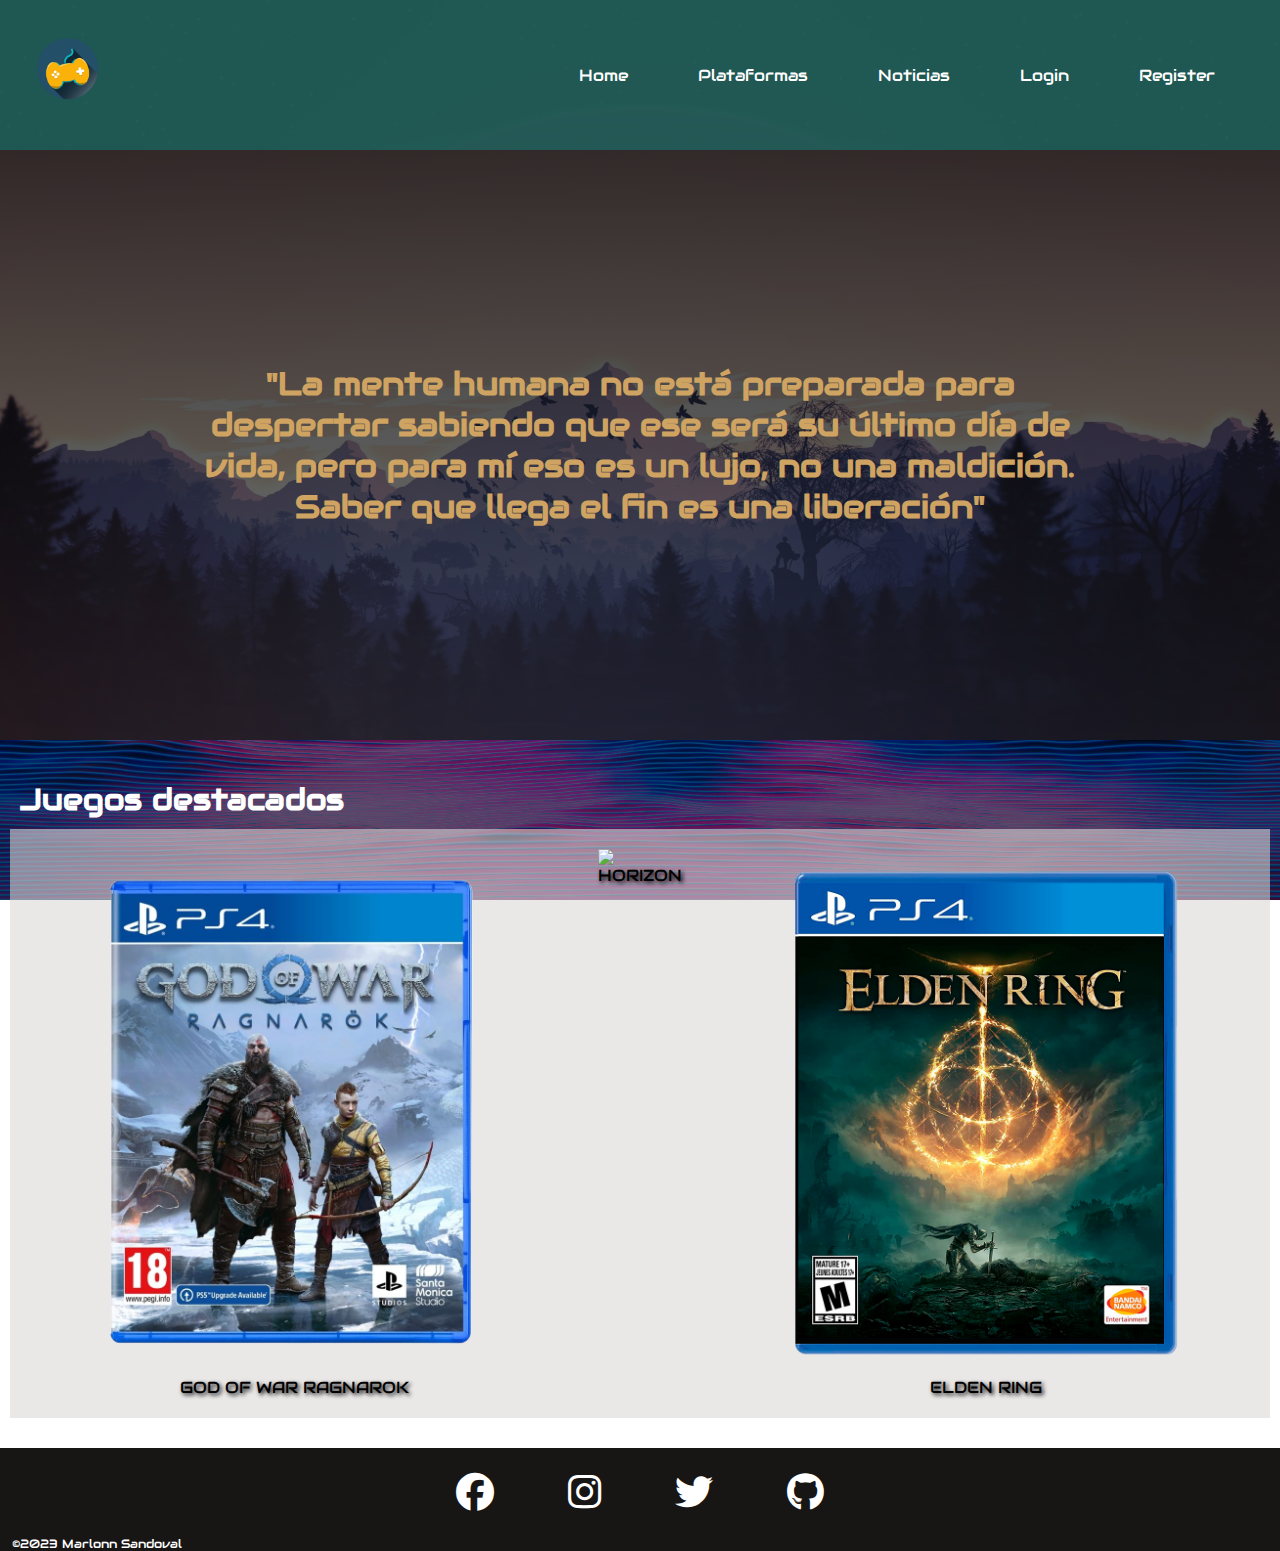
==== index.html @ 2cc252ff "Commit 1" ====
<!DOCTYPE html>
<html lang="en">

<head>
    <meta charset="UTF-8">
    <meta http-equiv="X-UA-Compatible" content="IE=edge">
    <meta name="viewport" content="width=device-width, initial-scale=1.0">
    <title>Document</title>
    <link href="https://cdn.jsdelivr.net/npm/bootstrap@5.3.0-alpha1/dist/css/bootstrap.min.css" rel="stylesheet"
        integrity="sha384-GLhlTQ8iRABdZLl6O3oVMWSktQOp6b7In1Zl3/Jr59b6EGGoI1aFkw7cmDA6j6gD" crossorigin="anonymous">
    <script src="https://cdn.jsdelivr.net/npm/bootstrap@5.3.0-alpha1/dist/js/bootstrap.bundle.min.js"
        integrity="sha384-w76AqPfDkMBDXo30jS1Sgez6pr3x5MlQ1ZAGC+nuZB+EYdgRZgiwxhTBTkF7CXvN"
        crossorigin="anonymous"></script>
    <link rel="stylesheet" href="css/main.css">
    <link rel="stylesheet" href="https://fonts.googleapis.com/css?family=Audiowide">
    <link rel="stylesheet" href="https://cdnjs.cloudflare.com/ajax/libs/font-awesome/6.2.1/css/all.min.css">
</head>

<body>
    <header>
        <nav>

            <div class="navbar-logo">
                <a href="index.html"><img src="img/logo.png"></a>
            </div>

            <label for="nav-check" class="navbar-checkbox"><i class="fa-solid fa-bars"></i></label>
            <input type="checkbox" id="nav-check">

            <ul class="navbar">
                <li>
                    <a href="index.html">Home</a>
                </li>
                <li>
                    <a href="paginas/plataformas.html">Plataformas</a>
                </li>
                <li>
                    <a href="paginas/noticias.html">Noticias</a>
                </li>
                <li>
                    <a href="paginas/login.html">Login</a>
                </li>
                <li>
                    <a href="paginas/register.html">Register</a>
                </li>
            </ul>

        </nav>
    </header>
    <main>

        <section class="marco">
            <div>
                <h2>"La mente humana no está preparada para despertar sabiendo que ese será su último día de vida, pero
                    para
                    mí eso es un lujo, no una maldición. Saber que llega el fin es una liberación"</h2>
            </div>
        </section>

        <section class="destacados">
            <h2>Juegos destacados</h2>
            <div class="destacados__container">
                <div class="container__games">
                    <div class="games">
                        <img src="img/juegos/GOD-OF-WAR-RAGNAROK.png">
                        <p>GOD OF WAR RAGNAROK</p>
                    </div>
                    <div class="games">
                        <img src="img/juegos/PS40190_1.png">
                        <p>HORIZON</p>
                    </div>
                    <div class="games">
                        <img src="img/juegos/PS40191_2.png">
                        <p>ELDEN RING</p>
                    </div>
                </div>
            </div>
        </section>
    </main>

    <footer class="footer">
        <div class="footer-container">
            <div class="footer__redes">
                <a href="" class="redes__icon">
                    <i class="fa-brands fa-facebook"></i>
                    <!--<p>Facebook</p>-->
                </a>

                <a href="" class="redes__icon redes__icon--instagram">
                    <i class="fa-brands fa-instagram"></i>
                    <!--<p>Instagram</p>-->
                </a>

                <a href="" class="redes__icon redes__icon--twitter">
                    <i class="fa-brands fa-twitter"></i>
                    <!--<p>Twitter</p>-->
                </a>

                <a href="" class="redes__icon redes__icon--github">
                    <i class="fa-brands fa-github"></i>
                    <!--<p>Github</p>-->
                </a>

            </div>
        </div>

        <small>©2023 Marlonn Sandoval</small>

    </footer>
</body>

</html>
---- css/main.css ----
* {
    padding: 0;
    margin: 0;
}

/*--------------------------FONDO--------------------------------*/
body {
    display: flex;
    flex-direction: column;
    min-height: 100vh;
    color: white;
    font-family: "Audiowide", sans-serif;
    background-image: linear-gradient(rgba(0, 0, 0, 0.4), rgba(0, 0, 0, 0.6)), url('../img/fondo.jpg');
    background-repeat: no-repeat;
    background-size: cover;
    background-position: center;
    background-attachment: fixed;
}

/*------------------------HEADER------------------------------*/


nav {
    display: flex;
    justify-content: space-between;
    align-items: center;
    height: 90px;
    padding: 30px;
    background-color: rgba(31, 92, 85, 0.96);
}

.navbar-logo,
.navbar-logo img {
    height: 80px;
    width: auto;
    transition: all 300ms;
}

.navbar-logo img:hover {
    transform: scale(1.15);
}

.navbar {
    display: flex;
    list-style: none;
    margin: 0;
    padding: 0;
}

.navbar li {
    padding: 0px 10px;
    transition: all 300ms;
}

.navbar li:hover {
    transform: scale(1.12);
}

.navbar a {
    text-decoration: none;
    padding: 12px 25px;
}

.navbar a:link,
a:visited {
    color: white;
}

.navbar a:hover,
a:active {
    background-color: rgb(19, 63, 58);
}

.navbar-checkbox {
    font-size: 28px;
    margin-right: 40px;
}

#nav-check,
.navbar-checkbox {
    display: none;
}


@media /*screen and*/ (max-width: 849px) {
    .navbar li a {
        font-size: 13px;
    }
}

@media /*screen and*/ (max-width: 780px) {

    .navbar-checkbox {
        display:  block;
    }
    

    .navbar{
        flex-direction: column;
        position:absolute ;
        width: 100%;
        top: 0;
        left: 0;
        background-color: rgba(31, 92, 85, 0.96);
        transform: translateY(-100%);
        transition: transform 0.3s;
    }

    .navbar li{
        padding: 15px;
    }

    #nav-check:checked ~ .navbar{
        transform: translateY(33%);
        
    }

}


/*------------------------INDEX------------------------*/
.marco {
    display: flex;
    background-image: linear-gradient(rgba(0, 0, 0, 0.8), rgba(0, 0, 0, 0.5)), url('../img/fondo2.jpg');
    background-repeat: no-repeat;
    background-size: cover;
    background-position: center;
    width: 100%;
    height: 590px;
    cursor: default;
    align-items: center;
}

.marco h2 {
    color: rgb(207, 163, 97);
    text-align: center;
    font-size: 2.5vw;
    padding: 0 200px;
}

.destacados {
    padding: 30px 10px;
}

.destacados h2 {
    font-size: 30px;
    padding: 10px;
}

.destacados__container {
    background-color: rgba(220, 215, 215, 0.6);
}

.container__games {
    display: flex;
}

.games {
    display: flex;
    flex-direction: column;
    align-items: center;
    color: black;
    padding: 20px;
}

.games p {
    text-shadow: 2px 2px 4px #000000;
}

.games img {
    width: 100%;
    height: auto;
}

/*------------------------NOTICIAS------------------------*/

.noticias h1 {
    text-align: center;
    margin: 40px 0;
    text-decoration-line: overline underline;
}

.contenedor-noticias {
    padding: 30px;
    background-color: rgba(129, 129, 129, 0.5);
}

.noticia {
    display: flex;
    flex-direction: column;
    padding: 20px;
    border: 5px solid #6060602b;
    background-color: rgba(46, 44, 44, 0.6);
    height: 100%;
    border-radius: 30px;
}

.noticia h2 {
    font-size: 20px;
    padding: 10px 0;
}

.noticia h2 a:hover {
    color: rgb(168, 168, 168);
}

.noticia p {
    font-size: 14px;
    text-align: justify;
}


/*------------------------PLATAFORMAS------------------------*/
.plataformas {
    background-color: rgba(57, 57, 57, 0.8);
}

.plataformas h1 {
    text-align: center;
    padding-top: 20px;
    text-decoration: underline;
}

.plataforma__container {
    display: flex;
    flex-direction: column;
    padding: 40px 70px;
}

.container__plataformas {
    display: flex;
    align-items: center;
    background-color: rgba(19, 14, 14, 0.3);
    padding: 40px;
    margin-bottom: 30px;
    border-radius: 30px;
}

.plataformas__cont {
    width: 100%;
    padding: 0 30px;
}

.plataformas__cont p {
    text-align: justify;
}

.plataformas__cont h2 {
    text-decoration: overline underline;
    color: #6c67ad;
}

.plataformas__img {
    width: 100%;
    height: auto;
}

.plataformas__img img {
    width: 100%;
    height: auto;
}

.container__plataformas--reverse {
    flex-direction: row-reverse;
}

@media screen and (max-width: 899px) {
    .container__plataformas {
        flex-direction: column;
        text-align: center;
    }
}

@media screen and (max-width: 555px) {
    .plataformas h1 {
        font-size: 20px;
    }

    .plataforma__container {
        padding: 40px 20px;
    }

    .container__plataformas {
        padding: 20px;
    }

    .plataformas__cont {
        padding: 0 10px;
    }

    .plataformas__cont h2 {
        font-size: 18px;
    }

    .plataformas__cont p {
        font-size: 12px;
    }
}

/*------------------------LOGIN - REGISTER------------------------*/


.formulario form {
    max-width: 600px;
    margin: 50px auto;
    display: flex;
    flex-direction: column;
    color: black;
    font-size: 30px;
    background-color: rgba(255, 255, 255, 0.8);
    padding: 30px;
}

form h1 {
    margin: 30px;
    text-align: center;
}

input[type=text],
input[type=password],
input[type=email],
select {
    /*display: block;*/
    font-size: 15px;
    width: 90%;
    background-color: rgba(255, 255, 255, 0.1);
    margin-bottom: 8px;
    padding: 12px 5px;
    border: none;
    border-bottom: 0.5px solid rgb(0, 0, 0);
}

input[type=text]:focus,
input[type=password]:focus,
input[type=email]:focus {
    background-color: rgba(255, 255, 255, 0.5);
    outline: none;
}

form input[type=submit] {
    margin: auto;
    font-family: "Audiowide", sans-serif;
    font-size: 15px;
    cursor: pointer;
    background-color: rgba(0, 128, 0, 0.9);
    padding: 15px 20px;
    color: white;
    transition: 300ms;
}

input[type=submit]:hover {
    background-color: rgb(0, 128, 0);
    transform: scale(1.03);
}

.check {
    /*display: block;*/
    font-size: 15px;
    margin: 20px 0;
}

.check a {
    color: #000;
}

.sign_in {
    font-size: 20px;
    text-align: center;
    background-color: #e9e9e9;
    margin-top: 30px;
    padding: 20px;
    cursor: default;
}

.sign_in a {
    color: #000000;
}

.sign_in a:hover {
    color: #393535;
}

/*-----------------footer------------------------*/
.footer {
    display: flex;
    flex-direction: column;
    background-color: rgb(24, 21, 21);
    margin-top: auto;
}

.footer-container {
    display: flex;
    justify-content: center;
    padding: 25px;
}

.footer__redes {
    display: flex;
    justify-content: space-between;
    width: 30%;
}

.footer__redes a {
    text-decoration: none;
    text-align: center;
    padding: auto;
}

.redes__icon {
    transition: all 0.4s;
}

.redes__icon i {
    font-size: 38px;
}

@media screen and (max-width: 640px) {

    .footer small {
        text-align: center;
    }

    .redes__icon i {
        font-size: 30px;
    }

    .footer__redes {
        width: 53%;
    }

}

.redes__icon:hover {
    color: rgb(45, 45, 227);
    transform: scale(1.20);
}

.redes__icon--instagram:hover {
    color: rgb(150, 63, 76);
}

.redes__icon--twitter:hover {
    color: rgb(25, 148, 219);
}

.redes__icon--github:hover {
    color: rgb(145, 144, 144);
}

.footer small {
    font-size: 12px;
    padding: 0 12px;
}
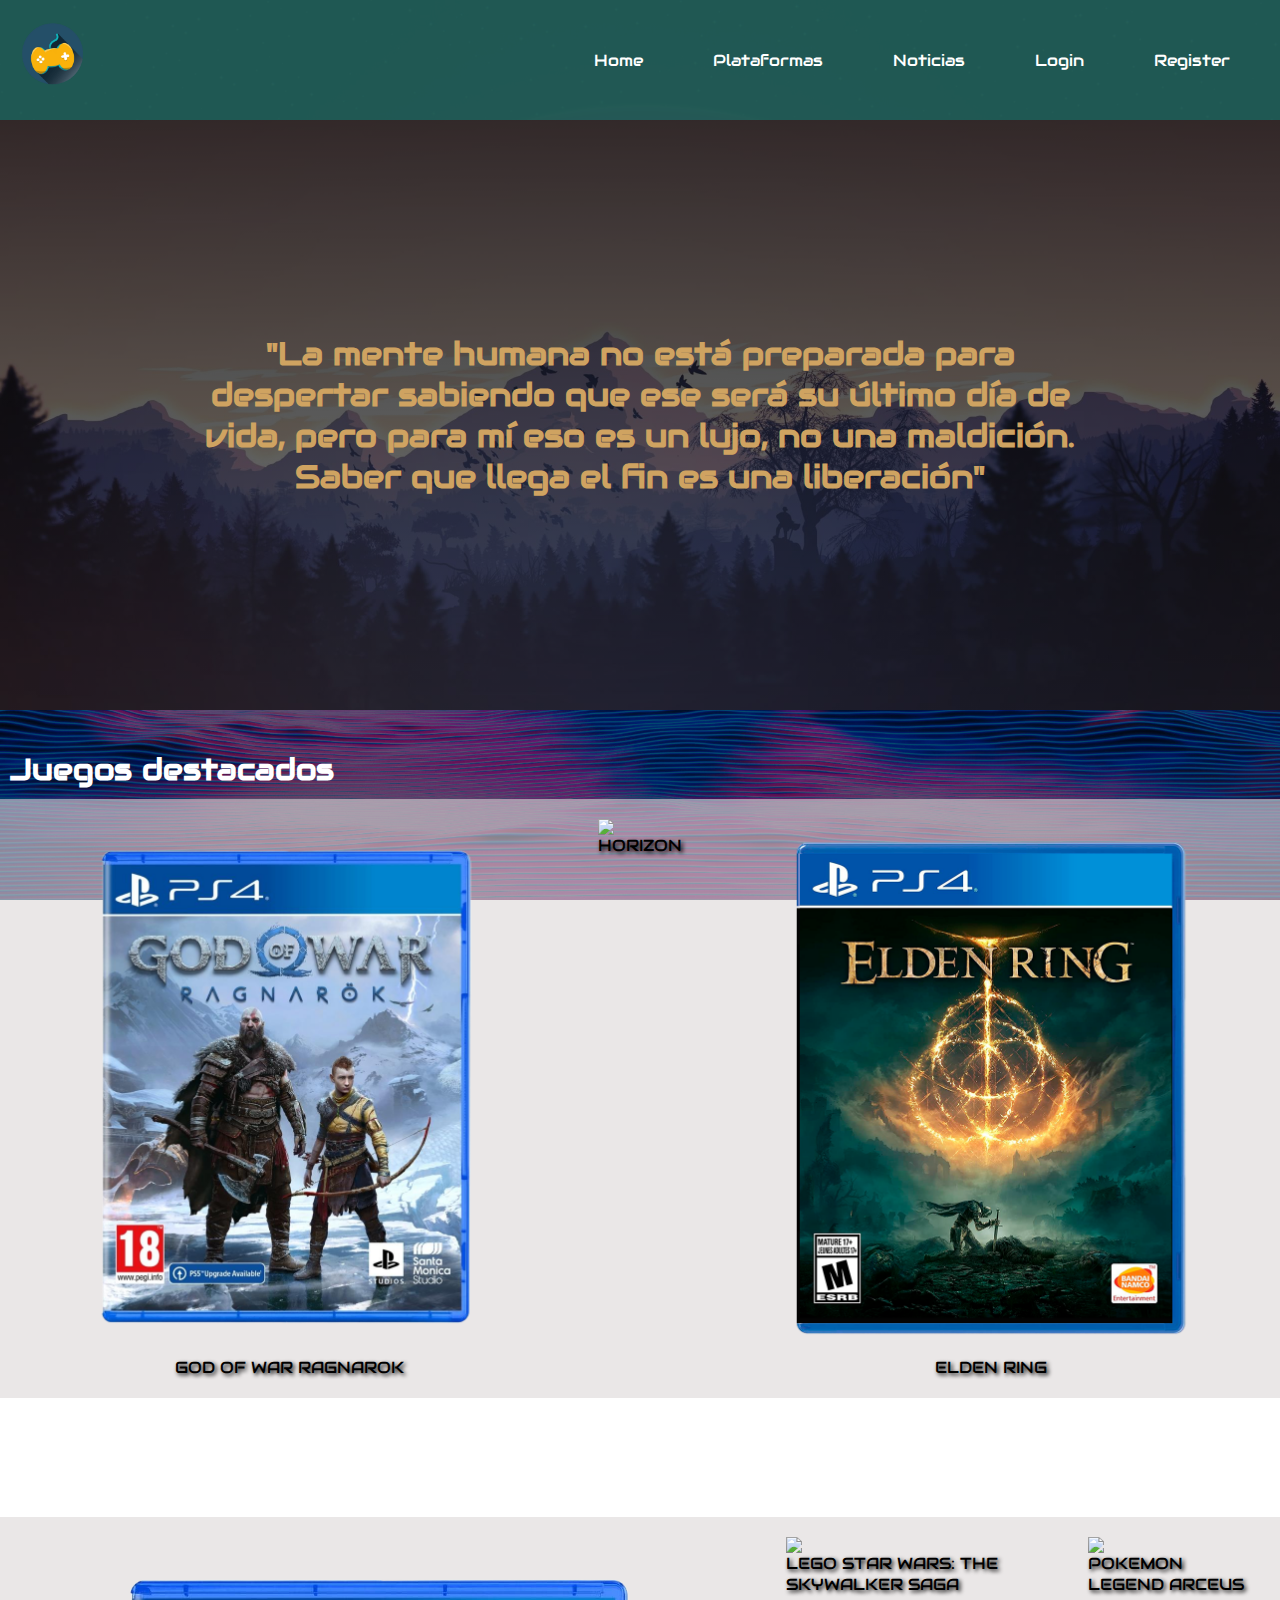
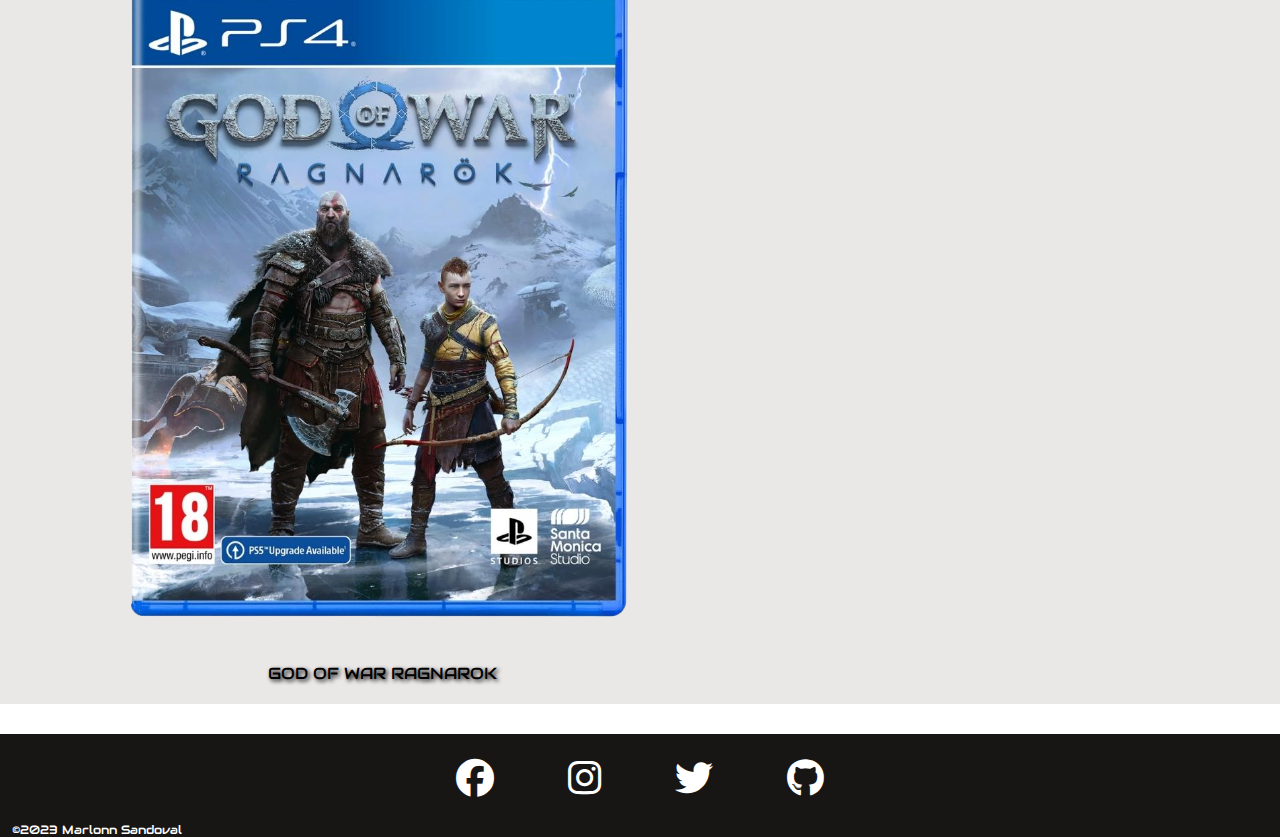
==== commit 98c476ec: "Commit 2" ====
--- a/index.html
+++ b/index.html
@@ -57,21 +57,41 @@
             </div>
         </section>
 
-        <section class="destacados">
+        <section class="games">
             <h2>Juegos destacados</h2>
-            <div class="destacados__container">
-                <div class="container__games">
-                    <div class="games">
+            <div class="games__container">
+                <div class="container__items">
+                    <div class="game">
                         <img src="img/juegos/GOD-OF-WAR-RAGNAROK.png">
                         <p>GOD OF WAR RAGNAROK</p>
                     </div>
-                    <div class="games">
+                    <div class="game">
                         <img src="img/juegos/PS40190_1.png">
                         <p>HORIZON</p>
                     </div>
-                    <div class="games">
+                    <div class="game">
                         <img src="img/juegos/PS40191_2.png">
                         <p>ELDEN RING</p>
+                    </div>
+                </div>
+            </div>
+        </section>
+
+        <section class="games">
+            <h2>Juegos destacados</h2>
+            <div class="games__container">
+                <div class="container__items">
+                    <div class="game">
+                        <img src="img/juegos/GOD-OF-WAR-RAGNAROK.png">
+                        <p>GOD OF WAR RAGNAROK</p>
+                    </div>
+                    <div class="game">
+                        <img src="https://psnclickdigitales.com/wp-content/uploads/2022/02/Lego-SkywalkerPs4cov.png">
+                        <p>lego star wars: the skywalker saga</p>
+                    </div>
+                    <div class="game">
+                        <img src="https://fhalcongaming.com/wp-content/uploads/2022/01/Pokemon-Case.png">
+                        <p>pokemon legend arceus</p>
                     </div>
                 </div>
             </div>
--- a/css/main.css
+++ b/css/main.css
@@ -25,7 +25,7 @@
     justify-content: space-between;
     align-items: center;
     height: 90px;
-    padding: 30px;
+    padding: 15px;
     background-color: rgba(31, 92, 85, 0.96);
 }
 
@@ -82,22 +82,28 @@
 }
 
 
-@media /*screen and*/ (max-width: 849px) {
+@media
+
+/*screen and*/
+(max-width: 849px) {
     .navbar li a {
         font-size: 13px;
     }
 }
 
-@media /*screen and*/ (max-width: 780px) {
+@media
+
+/*screen and*/
+(max-width: 780px) {
 
     .navbar-checkbox {
-        display:  block;
-    }
-    
-
-    .navbar{
+        display: block;
+    }
+
+
+    .navbar {
         flex-direction: column;
-        position:absolute ;
+        position: absolute;
         width: 100%;
         top: 0;
         left: 0;
@@ -106,13 +112,13 @@
         transition: transform 0.3s;
     }
 
-    .navbar li{
+    .navbar li {
         padding: 15px;
     }
 
-    #nav-check:checked ~ .navbar{
+    #nav-check:checked~.navbar {
         transform: translateY(33%);
-        
+
     }
 
 }
@@ -138,51 +144,61 @@
     padding: 0 200px;
 }
 
-.destacados {
-    padding: 30px 10px;
-}
-
-.destacados h2 {
+.games {
+    padding: 30px 0;
+}
+
+.games h2 {
     font-size: 30px;
     padding: 10px;
 }
 
-.destacados__container {
+.games__container {
     background-color: rgba(220, 215, 215, 0.6);
 }
 
-.container__games {
-    display: flex;
-}
-
-.games {
+.container__items {
+    display: flex;
+}
+
+.game {
     display: flex;
     flex-direction: column;
     align-items: center;
     color: black;
     padding: 20px;
-}
-
-.games p {
+    transition: all 0.3s;
+}
+
+.game p {
+    text-transform: uppercase;
     text-shadow: 2px 2px 4px #000000;
 }
 
-.games img {
+.game img {
     width: 100%;
     height: auto;
 }
 
+.game:hover{
+    transform: scale(1.08);
+}
+
 /*------------------------NOTICIAS------------------------*/
 
+.noticias {
+    background-color: rgba(129, 129, 129, 0.5);
+}
+
 .noticias h1 {
     text-align: center;
-    margin: 40px 0;
+    padding: 40px 0;
     text-decoration-line: overline underline;
 }
 
 .contenedor-noticias {
     padding: 30px;
-    background-color: rgba(129, 129, 129, 0.5);
+
 }
 
 .noticia {
@@ -242,6 +258,7 @@
 }
 
 .plataformas__cont p {
+    font-size: 1vw;
     text-align: justify;
 }
 
@@ -264,14 +281,18 @@
     flex-direction: row-reverse;
 }
 
-@media screen and (max-width: 899px) {
+@media (max-width: 899px) {
     .container__plataformas {
         flex-direction: column;
         text-align: center;
     }
-}
-
-@media screen and (max-width: 555px) {
+
+    .plataformas__cont p {
+        font-size: 2vw;
+    }
+}
+
+@media (max-width: 555px) {
     .plataformas h1 {
         font-size: 20px;
     }
@@ -293,7 +314,7 @@
     }
 
     .plataformas__cont p {
-        font-size: 12px;
+        font-size: 2.8vw;
     }
 }
 
